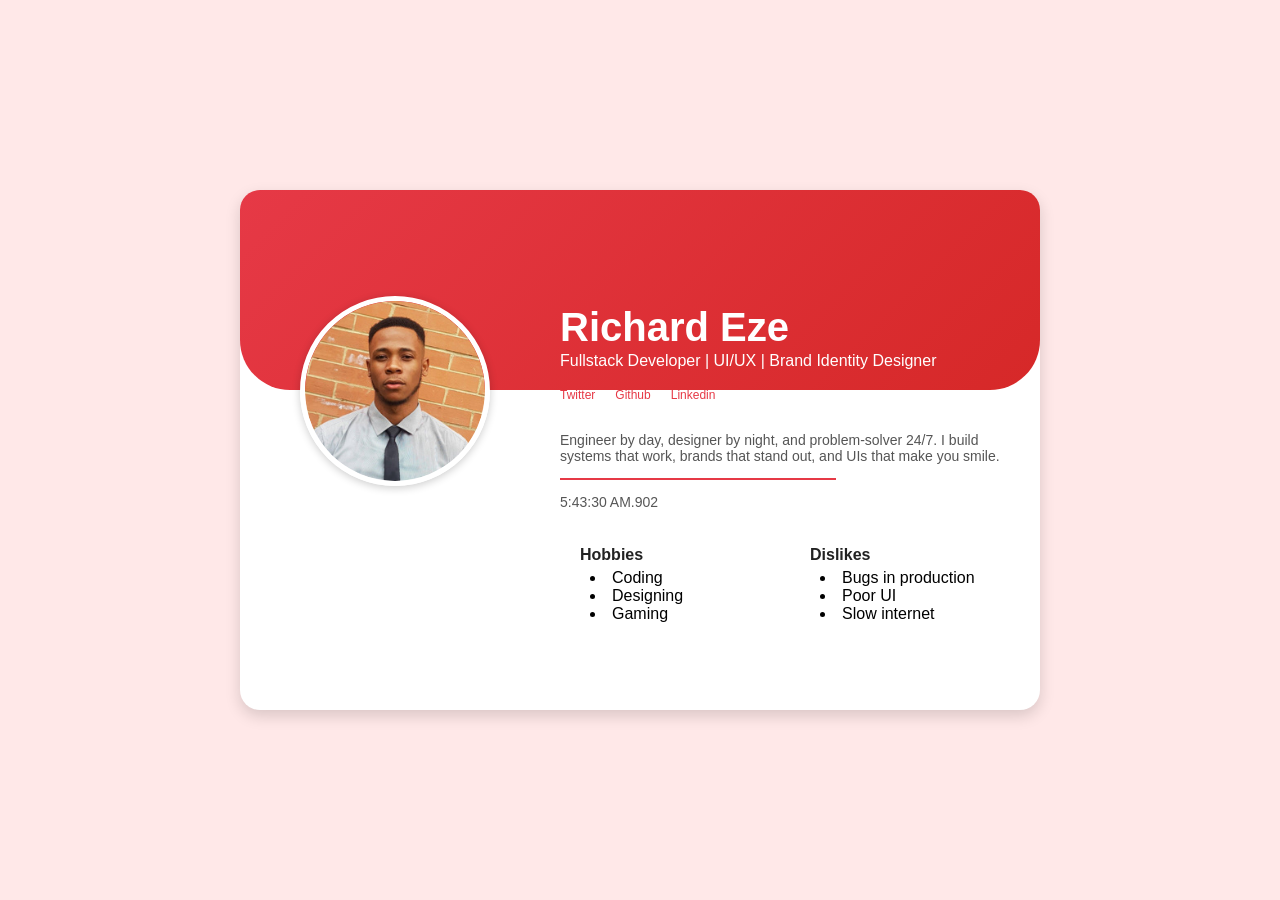
==== Profile-Card/index.html @ 45d6087b "Initial Commit" ====
<!DOCTYPE html>
<html lang="en">

<head>
  <meta charset="UTF-8">
  <meta name="viewport" content="width=device-width, initial-scale=1.0">
  <title>Profile Card</title>
  <link rel="stylesheet" href="style.css">
</head>

<body>
  <article class="profile-card" data-testid="test-profile-card">
    <!-- Top banner -->
    <div class="banner"></div>

    <!-- Flex wrapper -->
    <div class="profile-content">
      <!-- Avatar -->
      <figure class="avatar">
        <img src="images/ac3216768867569.64ba4d8a40975-modified.png" alt="Profile photo"
          data-testid="test-user-avatar" />
      </figure>

      <!-- Text content -->
      <div class="text-content">
        <!-- Name & Bio -->

        <header>
          <h2 data-testid="test-user-name" aria-label="Richard Eze">Richard Eze</h2>
            <h3>Fullstack Developer | UI/UX | Brand Identity Designer</h3>
        </header>



        <!-- Social Links -->
        <nav data-testid="test-user-social-links">
          <ul>
            <li>
              <a href="https://x.com/designsyuneak?s=21" target="_blank" rel="noopener noreferrer"
                data-testid="test-user-social-twitter">Twitter</a>
            </li>
            <li>
              <a href="https://github.com/Yuneak" target="_blank" rel="noopener noreferrer"
                data-testid="test-user-social-github">Github</a>
            </li>
            <li>
              <a href="https://linkedin.com/in/ezerichard" target="_blank" rel="noopener noreferrer"
                data-testid="test-user-social-linkedin">Linkedin</a>
            </li>
          </ul>
        </nav>




        <p data-testid="test-user-bio">
          Engineer by day, designer by night, and problem-solver 24/7. I build systems that work, brands that stand out, and UIs that make you smile.
        </p>

        <!-- Divider -->
        <hr />

        <!-- Current Time -->
        <p class="time" data-testid="test-user-time"></p>


        <!-- Wrapper for hobbies & dislikes -->
        <div class="lists-container">
          <!-- Hobbies -->
          <section data-testid="test-user-hobbies">
            <h4>Hobbies</h4>
            <ul>
              <li>Coding</li>
              <li>Designing</li>
              <li>Gaming</li>
            </ul>
          </section>

          <!-- Dislikes -->
          <section data-testid="test-user-dislikes">
            <h4>Dislikes</h4>
            <ul>
              <li>Bugs in production</li>
              <li>Poor UI</li>
              <li>Slow internet</li>
            </ul>
          </section>
        </div>
      </div>
    </div>
  </article>
  <script src="script.js"></script>
</body>

</html>
---- Profile-Card/style.css ----
body {
  background: #ffe8e8;
  font-family: "Segoe UI", Tahoma, Geneva, Verdana, sans-serif;
  display: flex;
  align-items: center;
  justify-content: center;
  min-height: 100vh;
  margin: 0;
}

/* Card container */
.profile-card {
  background: #fff;
  border-radius: 20px;
  padding-bottom: 20px;
  max-width: 500px;
  width: 60%;
  height: 60%;
  position: relative;
  overflow: hidden;
  box-shadow: 0 6px 15px rgba(0, 0, 0, 0.15);
  padding-bottom: 20px;
}

/* Red banner */
.banner {
  background: linear-gradient(135deg, #e63946, #d62828);
  height: 120px;
  border-bottom-left-radius: 50px;
  border-bottom-right-radius: 50px;
}

/* Flex container */
.profile-content {
  display: flex;
  flex-direction: column;
  align-items: center;
  margin-top: -60px; /* pull content up over banner */
  padding: 0 20px;
}

/* Avatar */
.avatar {
  margin-bottom: 15px;
}
.avatar img {
  width: 120px;
  height: 120px;
  border-radius: 50%;
  border: 5px solid #fff;
  object-fit: cover;
  box-shadow: 0 2px 8px rgba(0,0,0,0.2);
}

/* Text content */
.text-content {
  text-align: center;
  width: 100%;
}

header h2 {
  margin: 2px 0 2px;
  font-size: 35px;
  color: #222;
}
header h3 {
  margin: 0;
  font-size: 12px;
  font-weight: normal;
  color: #666;
}

.text-content p {
  padding: 0 10px;
  color: #555;
  font-size: 14px;
  padding-left: 0px;

}

/* Divider */
.text-content hr {
  width: 60%;
  margin: 15px auto;
  border: none;
  border-top: 2px solid #e63946;
  
}

/* Time */
.time {
  font-size: 13px;
  color: #ff2222;
  margin-bottom: 0
  
}

/* Social links */
nav ul {
  display: flex;
  justify-content: center;
  gap: 20px;
  list-style: none;
  padding: 0;
  margin: 15px 0;
}
nav a {
  font-size: 12px;
  text-decoration: none;
  color: #e63946;
}

nav a:focus {
  outline: 1px dashed #e63946;
  outline-offset: 4px;
  border-radius: 4px;
}

nav a:hover {
  color: #ff4757;
}

/* Hobbies & Dislikes */
section {
  margin-top: 15px;
  text-align: left;
  padding: 0 20px;
}
section h4 {
  margin-bottom: 5px;
  color: #222;
}
section ul {
  list-style: disc inside;
  margin: 0;
  padding-left: 10px;
}

/* ============================= */
/* Responsive layout for desktops */
/* ============================= */

@media (min-width: 768px) {

  .profile-card {
  background: #fff;
  border-radius: 20px;
  max-width: 800px;
  height: 500px;
  width: 80%;
  position: relative;
  overflow: hidden;
  box-shadow: 0 6px 15px rgba(0, 0, 0, 0.15);
  padding-bottom: 20px;
}

  .profile-content {
    flex-direction: row;
    align-items: flex-start;
    gap: 30px;
    margin-top: -60px;
  }

  .banner {
  background: linear-gradient(135deg, #e63946, #d62828);
  height: 200px;
  border-bottom-left-radius: 50px;
  border-bottom-right-radius: 50px;
}

  .avatar {
    flex-shrink: 0;
    margin-bottom: 0;
  }

  .avatar img {
  width: 180px;
  height: 180px;
  border-radius: 50%;
  margin-top: -50px;
  border: 5px solid #fff;
  object-fit: cover;
  box-shadow: 0 2px 8px rgba(0,0,0,0.2);
}

  header {
    display: inline-flexbox;
  }

  nav ul {
    display: inline-flex;
  }

  .text-content {
    text-align: left;
  }

  header h2 {
  margin: -25px 0 2px;
  font-size: 40px;
  color: #ffffff;
}

header h3 {
  margin: 0;
  font-size: 16px;
  font-weight: normal;
  color: #ffffff;
}

  .text-content hr {
    margin: 5px 0;
  }
  

  .lists-container {
  display: flex;
  justify-content: space-between; /* space between hobbies & dislikes */
}

.lists-container section {
  flex: 1; /* each takes equal width */
}

}
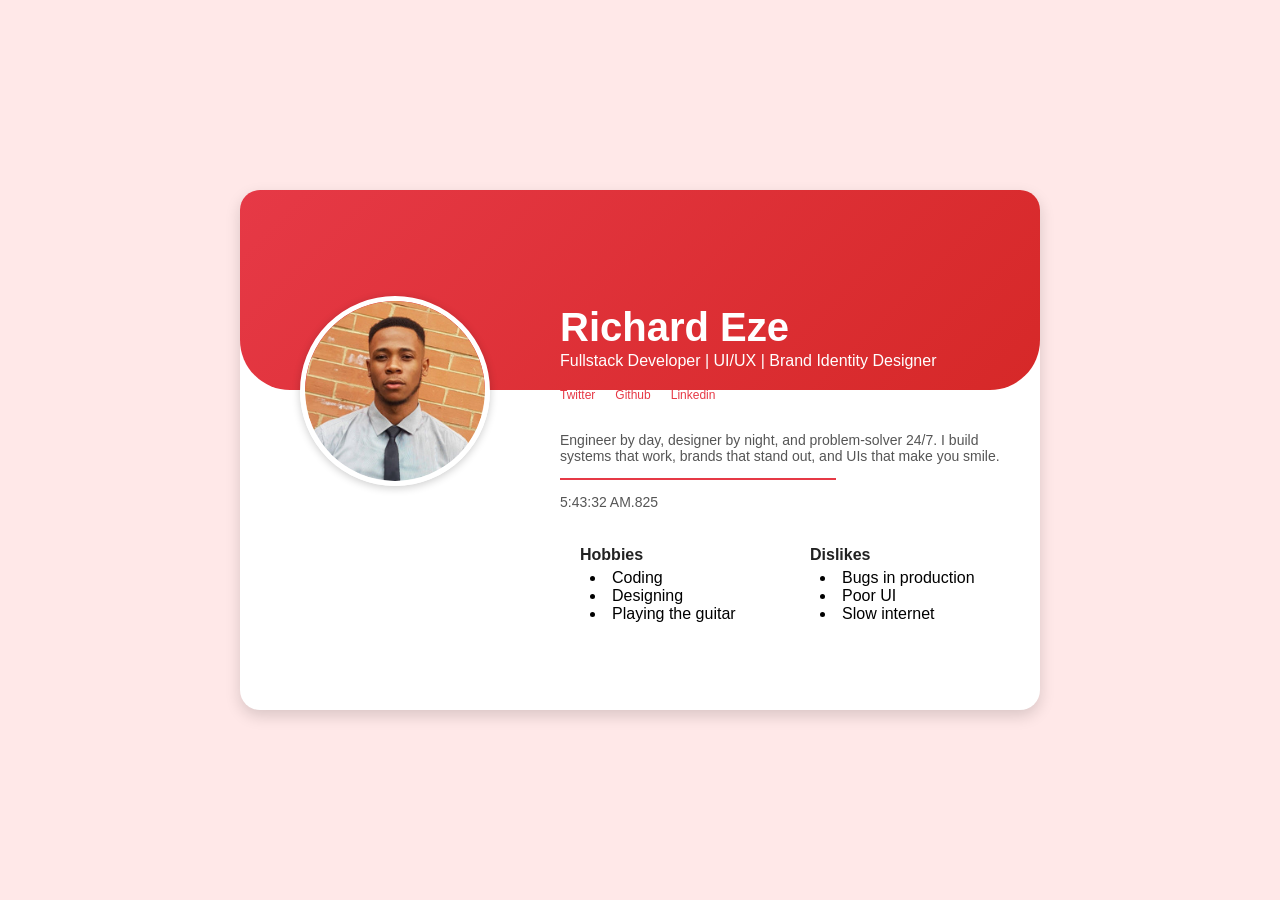
==== commit 6a6de23a: "update list of hobbies" ====
--- a/Profile-Card/index.html
+++ b/Profile-Card/index.html
@@ -72,7 +72,7 @@
             <ul>
               <li>Coding</li>
               <li>Designing</li>
-              <li>Gaming</li>
+              <li>Playing the guitar</li>
             </ul>
           </section>
 
